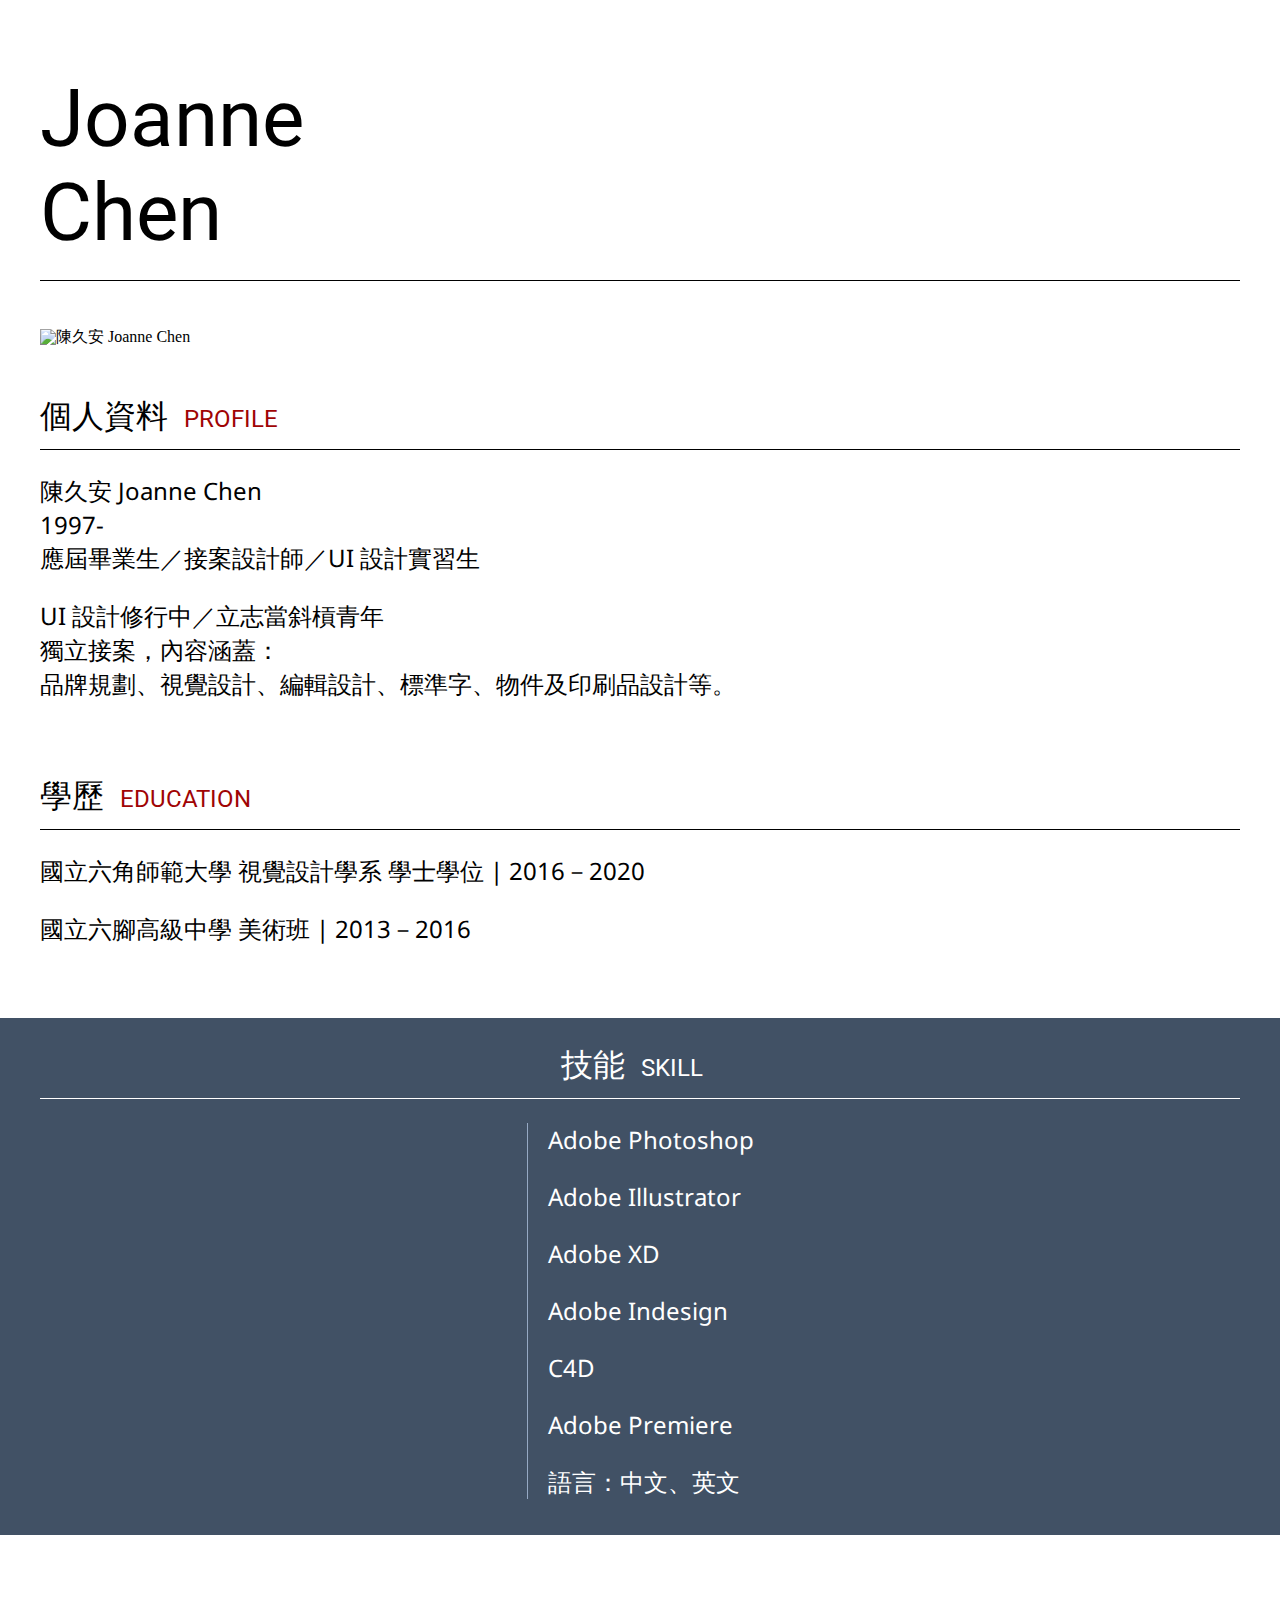
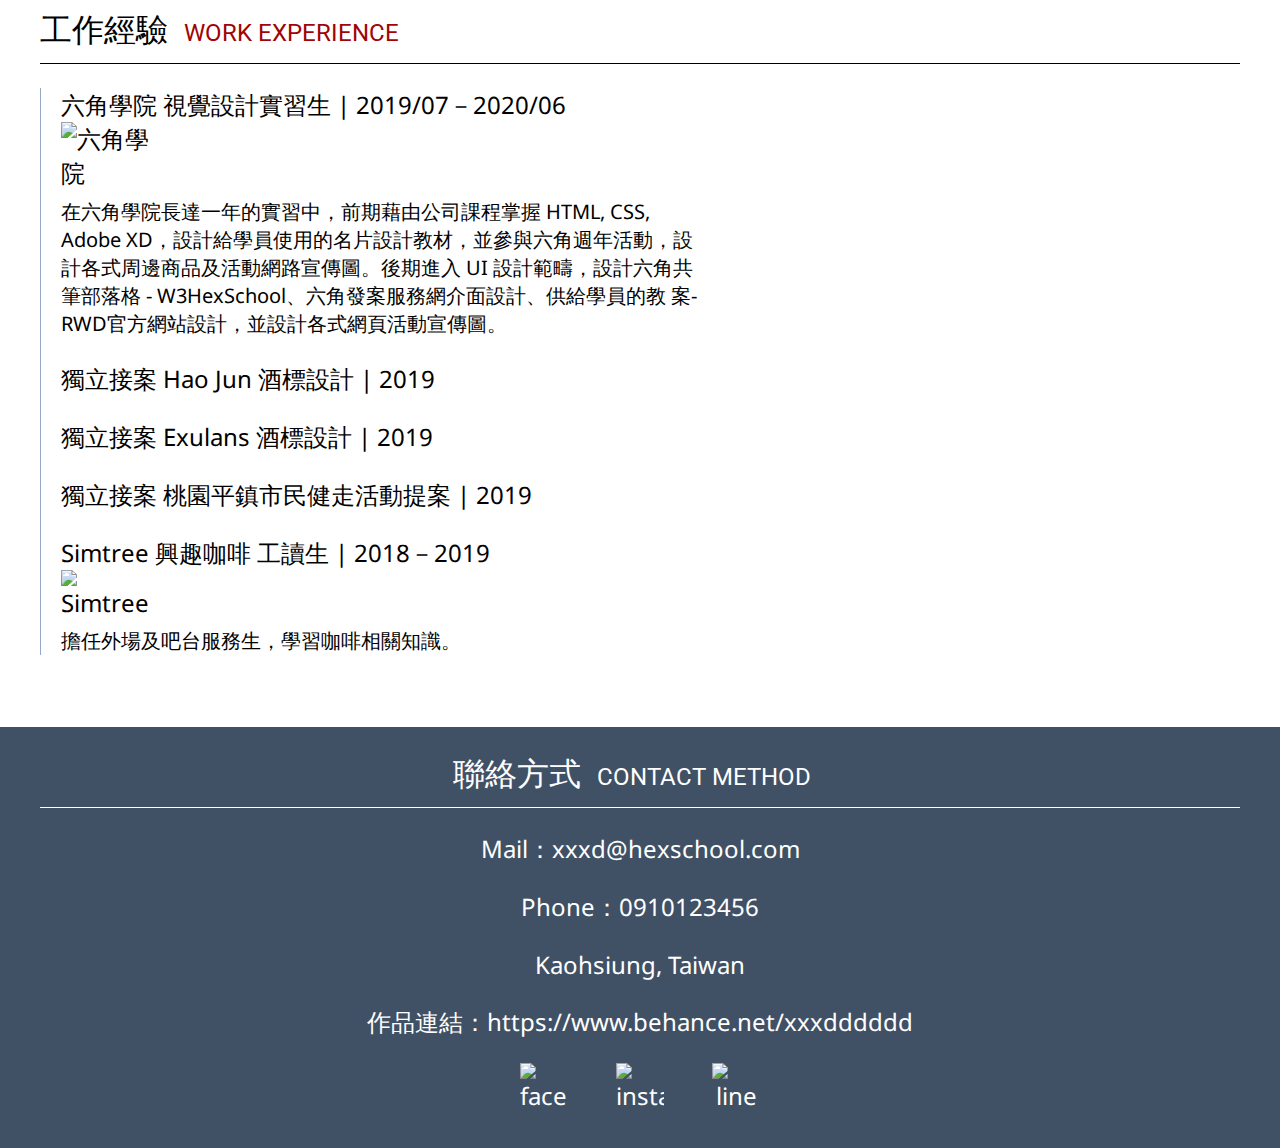
==== W1_個人履歷/index.html @ 50acd85e "W1個人履歷未修正版" ====
<!DOCTYPE html>
<html lang="en">
  <head>
    <meta charset="UTF-8" />
    <meta name="viewport" content="width=device-width, initial-scale=1.0" />
    <title>Document</title>
    <link rel="stylesheet" href="reset.css" />
    <link rel="stylesheet" href="style.css" />
  </head>
  <body>
    <main>
      <section>
        <div class="container">
          <div>
            <h1>
              Joanne
              <br />
              Chen
            </h1>
            <img class="profile-img" src="https://imgur.com/LQd3mi9.png" alt="陳久安 Joanne Chen" />
          </div>
          <div class="mb-md">
            <h2>個人資料<span class="text-highlight">Profile</span></h2>
            <ul>
              <li>
                <p>陳久安 Joanne Chen</p>
                <p>1997-</p>
                <p>應屆畢業生／接案設計師／UI 設計實習生</p>
              </li>
              <li>
                <p>UI 設計修行中／立志當斜槓青年</p>
                <p>獨立接案，內容涵蓋：</p>
                <p>品牌規劃、視覺設計、編輯設計、標準字、物件及印刷品設計等。</p>
              </li>
            </ul>
          </div>
          <div>
            <h2>學歷<span class="text-highlight">education</span></h2>
            <ul>
              <li><p>國立六角師範大學 視覺設計學系 學士學位 | 2016－2020</p></li>
              <li><p>國立六腳高級中學 美術班 | 2013－2016</p></li>
            </ul>
          </div>
        </div>
      </section>
      <section class="section-highlight">
        <div class="container container-center">
          <h2 class="text-center">技能<span>skill</span></h2>
          <ul class="ul-border">
            <li><p>Adobe Photoshop</p></li>
            <li><p>Adobe Illustrator</p></li>
            <li><p>Adobe XD</p></li>
            <li><p>Adobe Indesign</p></li>
            <li><p>C4D</p></li>
            <li><p>Adobe Premiere</p></li>
            <li><p>語言：中文、英文</p></li>
          </ul>
        </div>
      </section>
      <section>
        <div class="container">
          <h2>工作經驗<span class="text-highlight">work experience</span></h2>
          <ul class="ul-border">
            <li>
              <p>六角學院 視覺設計實習生 | 2019/07－2020/06</p>
              <img class="experience-img" src="https://i.imgur.com/metgcHo.png" alt="六角學院" />
              <span>
                在六角學院長達一年的實習中，前期藉由公司課程掌握 HTML, CSS, Adobe
                XD，設計給學員使用的名片設計教材，並參與六角週年活動，設計各式周邊商品及活動網路宣傳圖。後期進入
                UI 設計範疇，設計六角共筆部落格 - W3HexSchool、六角發案服務網介面設計、供給學員的教
                案- RWD官方網站設計，並設計各式網頁活動宣傳圖。
              </span>
            </li>
            <li><p>獨立接案 Hao Jun 酒標設計 | 2019</p></li>
            <li><p>獨立接案 Exulans 酒標設計 | 2019</p></li>
            <li><p>獨立接案 桃園平鎮市民健走活動提案 | 2019</p></li>
            <li>
              <p>Simtree 興趣咖啡 工讀生 | 2018－2019</p>
              <img class="experience-img" src="https://i.imgur.com/EkN6TbL.png" alt="Simtree" />
              <span>擔任外場及吧台服務生，學習咖啡相關知識。</span>
            </li>
          </ul>
        </div>
      </section>
    </main>
    <footer class="section-highlight">
      <div class="container container-center">
        <h2 class="text-center">聯絡方式<span>contact method</span></h2>
        <ul class="text-center">
          <li><a href="mailto:xxxd@hexschool.com">Mail：xxxd@hexschool.com</a></li>
          <li><p>Phone：0910123456</p></li>
          <li><p>Kaohsiung, Taiwan</p></li>
          <li>
            <a href="https://www.behance.net/xxxdddddd"
              >作品連結：https://www.behance.net/xxxdddddd</a
            >
          </li>
          <li class="img-center">
            <a class="social-img" href="#"
              ><img src="https://imgur.com/CDvlvIZ.png" alt="facebook"
            /></a>
            <a class="social-img" href="#">
              <img src="https://imgur.com/XKRHKR8.png" alt="instagram"
            /></a>
            <a class="social-img" href="#">
              <img src="https://imgur.com/iWTGZs8.png" alt="line"
            /></a>
          </li>
        </ul>
      </div>
    </footer>
  </body>
</html>
---- W1_個人履歷/style.css ----
@import url('https://fonts.googleapis.com/css2?family=Noto+Sans&family=Roboto&display=swap');

a {
  text-decoration: none;
  color: currentcolor;
}

img {
  display: block;
}

.container {
  max-width: 1200px;
  margin: 0 auto;
}

.container-center {
  display: flex;
  flex-direction: column;
  align-items: center;
}

h1 {
  font: normal normal normal 80px Roboto;
  padding-bottom: 20px;
  margin-bottom: 48px;
  border-bottom: 1px solid;
}

h2 {
  width: 100%;
  padding-bottom: 10px;
  margin-bottom: 24px;
  font: normal normal normal 32px Noto Sans;
  border-bottom: 1px solid currentcolor;
}

h2 span {
  padding: 0 16px;
  font: normal normal normal 24px Roboto;
  text-transform: uppercase;
}

.text-highlight {
  color: #a00404;
}

.text-center {
  text-align: center;
}

.mb-md {
  margin-bottom: 72px;
}

section {
  padding: 72px 0;
}

.section-highlight {
  padding: 24px 0 36px 0;
  background-color: #415165;
  color: #fff;
}

.img-center {
  display: flex;
  justify-content: center;
}

.profile-img {
  width: 324px;
  margin-bottom: 48px;
}

.experience-img {
  width: 90px;
  margin-bottom: 8px;
}

.social-img {
  display: block;
  width: 48px;
  padding: 0 24px;
}

ul {
  text-align: left;
  font: normal normal normal 24px Noto Sans;
}

ul li:not(:last-child) {
  margin-bottom: 24px;
}

ul li span {
  display: block;
  width: 642px;
  font: normal normal normal 20px Noto Sans;
}

.ul-border {
  border-left: 1px solid #96a9c4;
  padding-left: 20px;
}
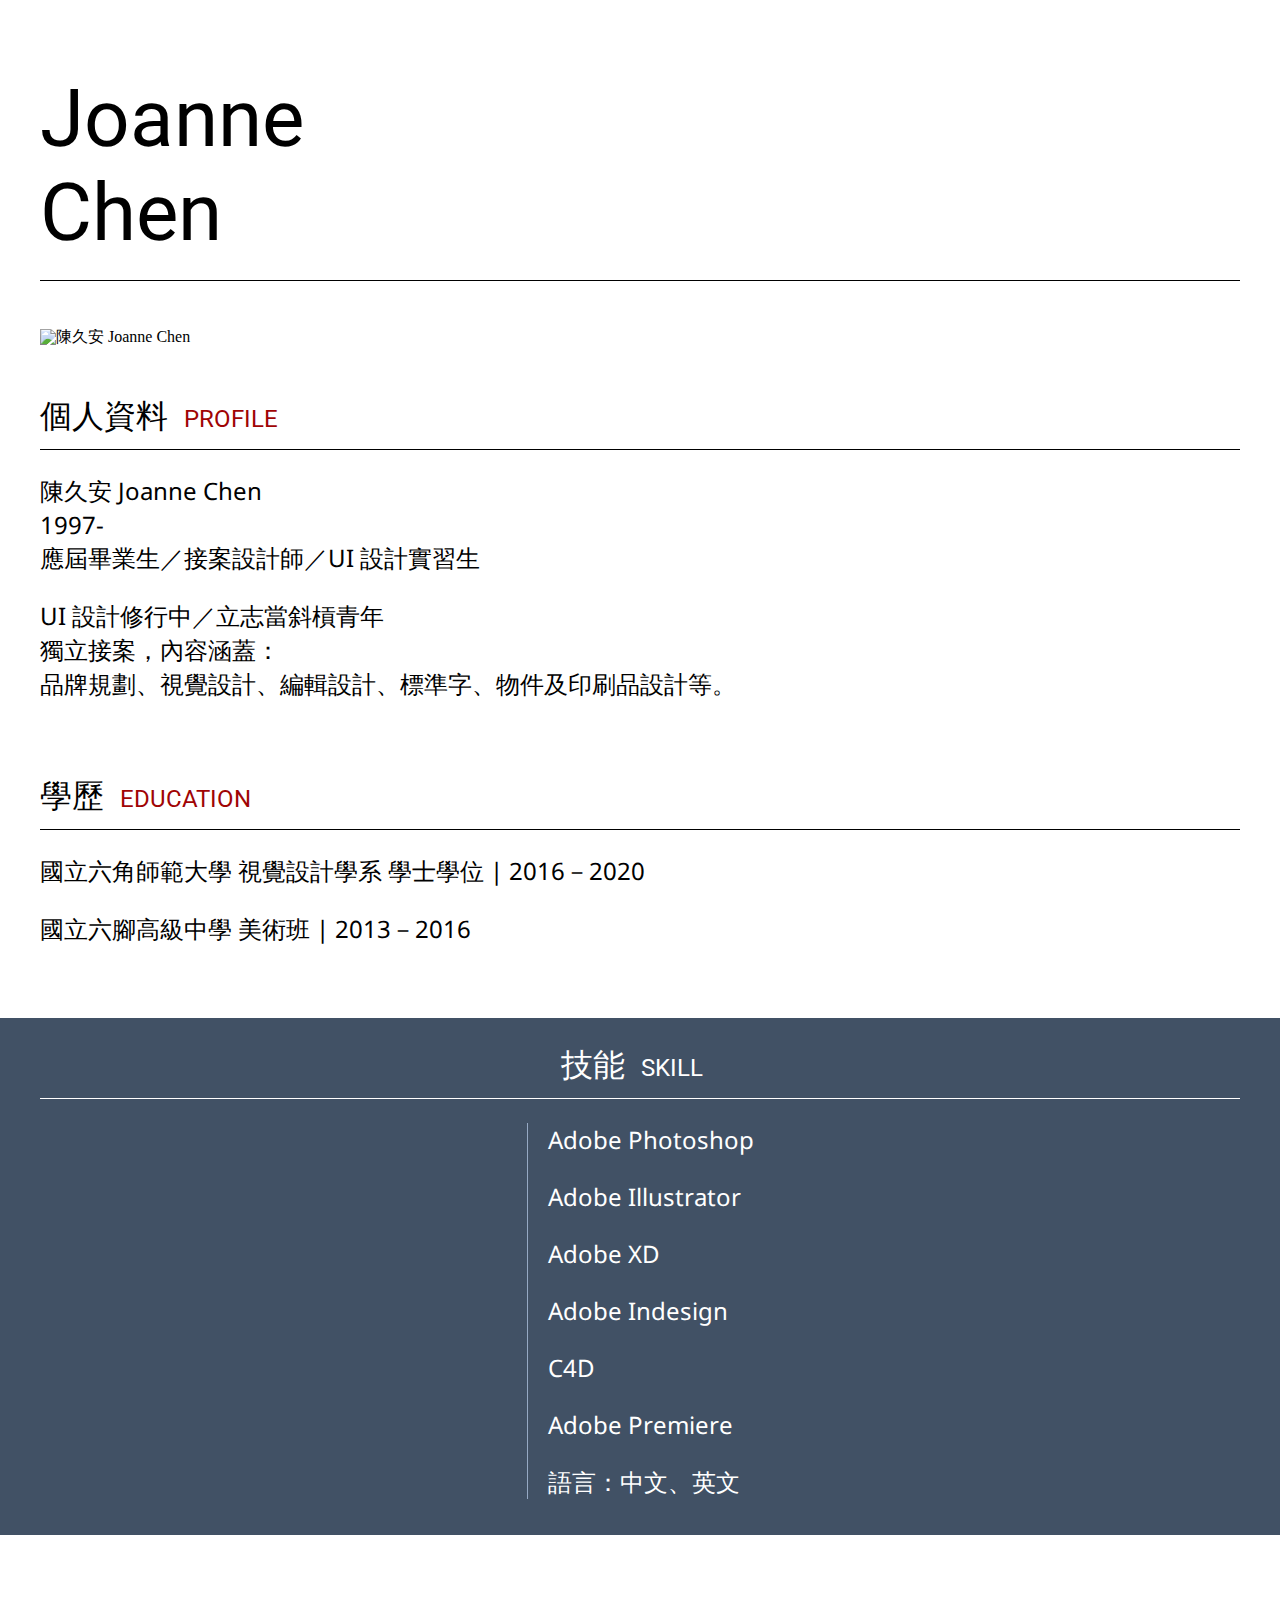
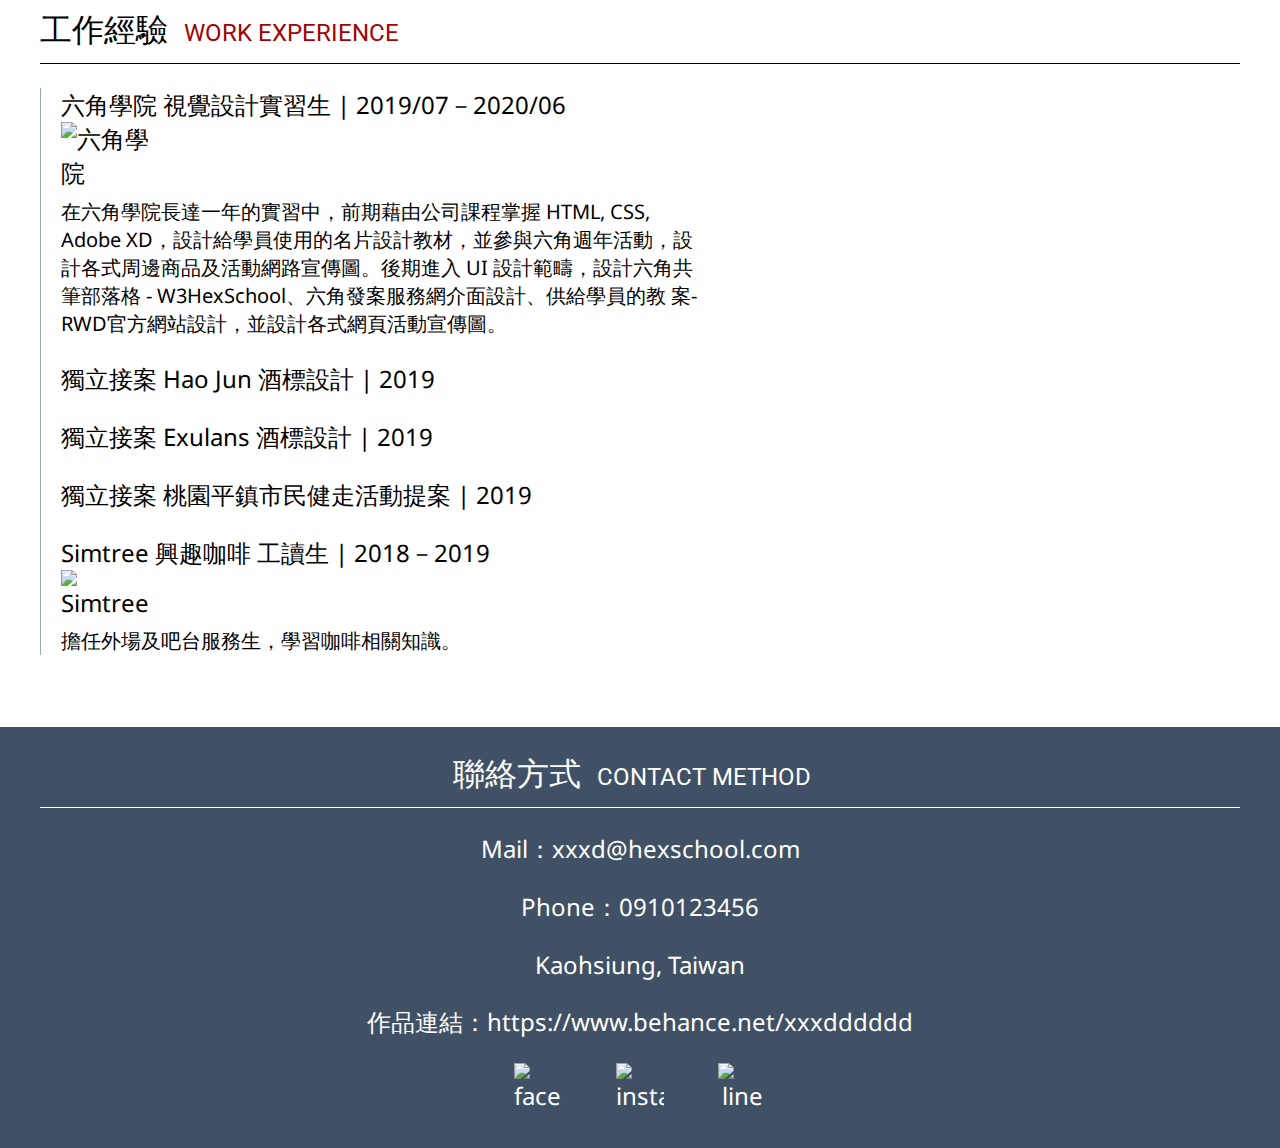
==== commit 6b0e33f9: "W1個人履歷修正版（細節參考README）" ====
--- a/W1_個人履歷/index.html
+++ b/W1_個人履歷/index.html
@@ -3,25 +3,24 @@
   <head>
     <meta charset="UTF-8" />
     <meta name="viewport" content="width=device-width, initial-scale=1.0" />
-    <title>Document</title>
+    <title>W1_個人履歷</title>
     <link rel="stylesheet" href="reset.css" />
     <link rel="stylesheet" href="style.css" />
   </head>
   <body>
     <main>
-      <section>
+      <section class="section">
         <div class="container">
-          <div>
-            <h1>
-              Joanne
-              <br />
-              Chen
-            </h1>
-            <img class="profile-img" src="https://imgur.com/LQd3mi9.png" alt="陳久安 Joanne Chen" />
-          </div>
-          <div class="mb-md">
-            <h2>個人資料<span class="text-highlight">Profile</span></h2>
-            <ul>
+          <h1 class="resume-title">
+            Joanne
+            <br />
+            Chen
+          </h1>
+          <img class="profile-img" src="https://imgur.com/LQd3mi9.png" alt="陳久安 Joanne Chen" />
+
+          <div class="info-basic">
+            <h2 class="section__title">個人資料<span class="text-highlight">Profile</span></h2>
+            <ul class="section__list">
               <li>
                 <p>陳久安 Joanne Chen</p>
                 <p>1997-</p>
@@ -34,68 +33,70 @@
               </li>
             </ul>
           </div>
-          <div>
-            <h2>學歷<span class="text-highlight">education</span></h2>
-            <ul>
-              <li><p>國立六角師範大學 視覺設計學系 學士學位 | 2016－2020</p></li>
-              <li><p>國立六腳高級中學 美術班 | 2013－2016</p></li>
+          <div class="info-education">
+            <h2 class="section__title">學歷<span class="text-highlight">education</span></h2>
+            <ul class="section__list">
+              <li>國立六角師範大學 視覺設計學系 學士學位 | 2016－2020</li>
+              <li>國立六腳高級中學 美術班 | 2013－2016</li>
             </ul>
           </div>
         </div>
       </section>
-      <section class="section-highlight">
-        <div class="container container-center">
-          <h2 class="text-center">技能<span>skill</span></h2>
-          <ul class="ul-border">
-            <li><p>Adobe Photoshop</p></li>
-            <li><p>Adobe Illustrator</p></li>
-            <li><p>Adobe XD</p></li>
-            <li><p>Adobe Indesign</p></li>
-            <li><p>C4D</p></li>
-            <li><p>Adobe Premiere</p></li>
-            <li><p>語言：中文、英文</p></li>
+      <section class="info-skill section section--highlight">
+        <div class="container">
+          <h2 class="section__title text-center">技能<span>skill</span></h2>
+          <ul class="section__list section__list--border item-center">
+            <li>Adobe Photoshop</li>
+            <li>Adobe Illustrator</li>
+            <li>Adobe XD</li>
+            <li>Adobe Indesign</li>
+            <li>C4D</li>
+            <li>Adobe Premiere</li>
+            <li>語言：中文、英文</li>
           </ul>
         </div>
       </section>
-      <section>
+      <section class="info-experience section">
         <div class="container">
-          <h2>工作經驗<span class="text-highlight">work experience</span></h2>
-          <ul class="ul-border">
+          <h2 class="section__title">
+            工作經驗<span class="text-highlight">work experience</span>
+          </h2>
+          <ul class="section__list section__list--border">
             <li>
-              <p>六角學院 視覺設計實習生 | 2019/07－2020/06</p>
+              <h3>六角學院 視覺設計實習生 | 2019/07－2020/06</h3>
               <img class="experience-img" src="https://i.imgur.com/metgcHo.png" alt="六角學院" />
-              <span>
+              <p>
                 在六角學院長達一年的實習中，前期藉由公司課程掌握 HTML, CSS, Adobe
                 XD，設計給學員使用的名片設計教材，並參與六角週年活動，設計各式周邊商品及活動網路宣傳圖。後期進入
                 UI 設計範疇，設計六角共筆部落格 - W3HexSchool、六角發案服務網介面設計、供給學員的教
                 案- RWD官方網站設計，並設計各式網頁活動宣傳圖。
-              </span>
+              </p>
             </li>
-            <li><p>獨立接案 Hao Jun 酒標設計 | 2019</p></li>
-            <li><p>獨立接案 Exulans 酒標設計 | 2019</p></li>
-            <li><p>獨立接案 桃園平鎮市民健走活動提案 | 2019</p></li>
+            <li><h3>獨立接案 Hao Jun 酒標設計 | 2019</h3></li>
+            <li><h3>獨立接案 Exulans 酒標設計 | 2019</h3></li>
+            <li><h3>獨立接案 桃園平鎮市民健走活動提案 | 2019</h3></li>
             <li>
-              <p>Simtree 興趣咖啡 工讀生 | 2018－2019</p>
+              <h3>Simtree 興趣咖啡 工讀生 | 2018－2019</h3>
               <img class="experience-img" src="https://i.imgur.com/EkN6TbL.png" alt="Simtree" />
-              <span>擔任外場及吧台服務生，學習咖啡相關知識。</span>
+              <p>擔任外場及吧台服務生，學習咖啡相關知識。</p>
             </li>
           </ul>
         </div>
       </section>
     </main>
-    <footer class="section-highlight">
-      <div class="container container-center">
-        <h2 class="text-center">聯絡方式<span>contact method</span></h2>
-        <ul class="text-center">
+    <footer class="info-contact section--highlight">
+      <div class="container">
+        <h2 class="section__title text-center">聯絡方式<span>contact method</span></h2>
+        <ul class="section__list text-center">
           <li><a href="mailto:xxxd@hexschool.com">Mail：xxxd@hexschool.com</a></li>
-          <li><p>Phone：0910123456</p></li>
-          <li><p>Kaohsiung, Taiwan</p></li>
+          <li><a href="tel:+886-0910123456">Phone：0910123456</a></li>
+          <li>Kaohsiung, Taiwan</li>
           <li>
             <a href="https://www.behance.net/xxxdddddd"
               >作品連結：https://www.behance.net/xxxdddddd</a
             >
           </li>
-          <li class="img-center">
+          <li>
             <a class="social-img" href="#"
               ><img src="https://imgur.com/CDvlvIZ.png" alt="facebook"
             /></a>
--- a/W1_個人履歷/style.css
+++ b/W1_個人履歷/style.css
@@ -1,6 +1,8 @@
 @import url('https://fonts.googleapis.com/css2?family=Noto+Sans&family=Roboto&display=swap');
+/* 基本設定、utility樣式 */
 
 a {
+  display: block;
   text-decoration: none;
   color: currentcolor;
 }
@@ -9,25 +11,37 @@
   display: block;
 }
 
-.container {
-  max-width: 1200px;
-  margin: 0 auto;
+.text-highlight {
+  color: #a00404 !important;
 }
 
-.container-center {
-  display: flex;
-  flex-direction: column;
-  align-items: center;
+.text-center {
+  text-align: center !important;
 }
 
-h1 {
-  font: normal normal normal 80px Roboto;
-  padding-bottom: 20px;
-  margin-bottom: 48px;
-  border-bottom: 1px solid;
+.container {
+  margin: 0 auto;
+  max-width: 1200px;
 }
 
-h2 {
+.item-center {
+  margin: 0 auto;
+  max-width: fit-content;
+}
+
+/* 基本區塊元件樣式 */
+
+.section {
+  padding: 72px 0;
+}
+
+.section--highlight {
+  padding: 24px 0 36px 0;
+  background-color: #415165;
+  color: #fff;
+}
+
+.section__title {
   width: 100%;
   padding-bottom: 10px;
   margin-bottom: 24px;
@@ -35,37 +49,53 @@
   border-bottom: 1px solid currentcolor;
 }
 
-h2 span {
+.section__title span {
   padding: 0 16px;
   font: normal normal normal 24px Roboto;
   text-transform: uppercase;
 }
 
-.text-highlight {
-  color: #a00404;
+.section__list {
+  text-align: left;
+  font: normal normal normal 24px Noto Sans;
 }
 
-.text-center {
-  text-align: center;
+.section__list li:not(:last-child) {
+  margin-bottom: 24px;
 }
 
-.mb-md {
-  margin-bottom: 72px;
+.section__list--border {
+  border-left: 1px solid #96a9c4;
+  padding-left: 20px;
 }
 
-section {
-  padding: 72px 0;
+/* 個別區塊樣式 */
+
+.resume-title {
+  font: normal normal normal 80px Roboto;
+  padding-bottom: 20px;
+  margin-bottom: 48px;
+  border-bottom: 1px solid;
 }
 
-.section-highlight {
-  padding: 24px 0 36px 0;
-  background-color: #415165;
-  color: #fff;
+.info-basic {
+  margin-bottom: 72px !important;
 }
 
-.img-center {
-  display: flex;
-  justify-content: center;
+.info-experience .section__list p {
+  display: block;
+  width: 642px;
+  font: normal normal normal 20px Noto Sans;
+}
+
+.info-contact a:hover {
+  color: #00cc99;
+  transform: translateY(-3px);
+  transition: .5s;
+}
+
+.info-contact a {
+  display: inline-block;
 }
 
 .profile-img {
@@ -82,24 +112,4 @@
   display: block;
   width: 48px;
   padding: 0 24px;
-}
-
-ul {
-  text-align: left;
-  font: normal normal normal 24px Noto Sans;
-}
-
-ul li:not(:last-child) {
-  margin-bottom: 24px;
-}
-
-ul li span {
-  display: block;
-  width: 642px;
-  font: normal normal normal 20px Noto Sans;
-}
-
-.ul-border {
-  border-left: 1px solid #96a9c4;
-  padding-left: 20px;
-}
+}